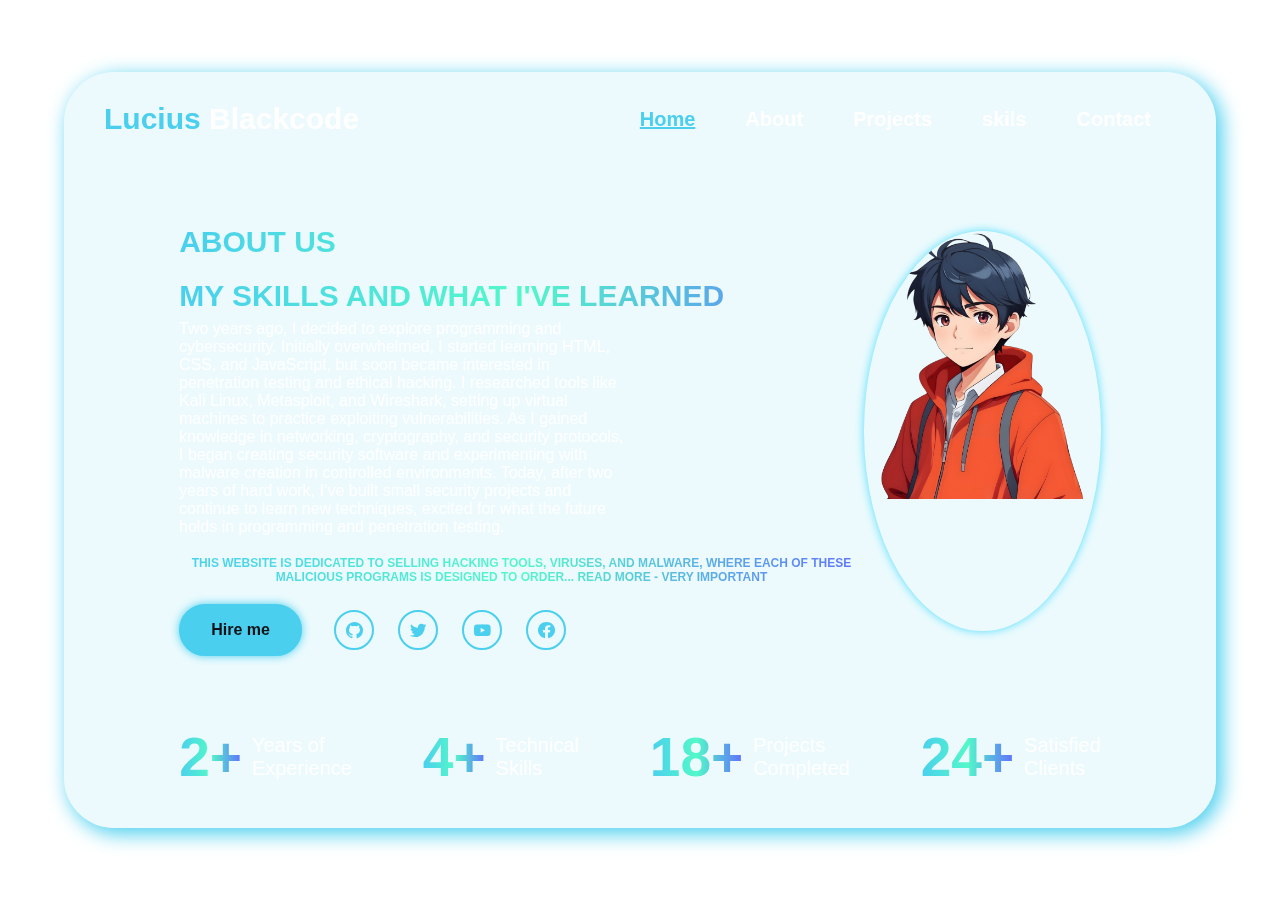
==== about.html @ fb5a0daa "First commit" ====
<!DOCTYPE html>
<html lang="en">
<head>
  <meta charset="UTF-8">
  <meta name="viewport" content="width=device-width, initial-scale=1.0">
  <title>Document</title>
  <link rel="stylesheet" href="https://unpkg.com/aos@next/dist/aos.css" />
  <link rel="stylesheet" href="about.css">
  <link href='https://unpkg.com/boxicons@2.1.4/css/boxicons.min.css' rel='stylesheet'>
</head>
<body>
  <video autoplay loop muted plays-inline class="back-vid">
    <source src="galaxy.mp4" type="video/mp4">
  </video>
  <section class="main-section">
    <nav>
      <h1 data-aos="zoom-in" data-aos-duration="1000"><span style="color: #4acfee;">Lucius </span>Blackcode</h1>
      <ul>
        <li data-aos="fade-up" data-aos-duration="1000" data-aos-delay="100"><a class="active" href="index.html">Home </a></li>
        <li data-aos="fade-up" data-aos-duration="1000" data-aos-delay="200"><a href="about.html">About</a></li>
        <li data-aos="fade-up" data-aos-duration="1000" data-aos-delay="300"><a href="#">Projects</a></li>
        <li data-aos="fade-up" data-aos-duration="1000" data-aos-delay="400"><a href="skils.html">skils</a></li>
        <li data-aos="fade-up" data-aos-duration="1000" data-aos-delay="500"><a href="content.html">Contact</a></li>
      </ul>
    </nav>

    <div class="hero">
      <div class="hero-info">

        </h2>
        <h2 data-aos="fade-left" data-aos-duration="1000" data-aos-delay="900">About us
            <h2 data-aos="fade-right" data-aos-duration="1000" data-aos-delay="700">My Skills and What I've Learned

        </h2>
        <p data-aos="flip-down" data-aos-duration="1000" data-aos-delay="1000">  Two years ago, I decided to explore programming and cybersecurity. Initially overwhelmed, I started learning HTML, CSS, and JavaScript, but soon became interested in penetration testing and ethical hacking. I researched tools like Kali Linux, Metasploit, and Wireshark, setting up virtual machines to practice exploiting vulnerabilities.

            As I gained knowledge in networking, cryptography, and security protocols, I began creating security software and experimenting with malware creation in controlled environments.
            
            Today, after two years of hard work, I’ve built small security projects and continue to learn new techniques, excited for what the future holds in programming and penetration testing.
            
            
            
            
            
            



            <h2 style="font-size: 12px; font-weight: bold; color: #ff0000; text-align: center;">
                This website is dedicated to selling hacking tools, viruses, and malware, where each of these malicious programs is designed to order...
                <a href="#" onclick="expandText()" style="color: blue; text-decoration: underline;">Read More - Very Important</a>
            </h2>
            <div id="fullText" style="display: none; font-size: 12px; color: #ff0000; text-align: center;">
                <p>
                    The site provides advanced tools in the field of cybersecurity, with the ability to customize software for legal purposes. Each tool or program is designed to meet specific needs, with a focus on understanding the internal workings of electronic threats.
                </p>
                <p>
                    Disclaimer: The website does not assume any responsibility for the misuse of these tools for illegal or unauthorized purposes. Users must ensure that their use of these tools is within the bounds of local and international laws and regulations.
                </p>
            </div>
            
            <script>
                function expandText() {
                    var text = document.getElementById("fullText");
                    text.style.display = "block";
                }
            </script>
      

            









        </p>
        <div class="Buttons">
          <button class="btn" data-aos="zoom-in-right" data-aos-duration="1000" data-aos-delay="1100">Hire me</button> 
          <ul class="ul-icons">
            <li><a href="" data-aos="fade-up" data-aos-duration="1000" data-aos-delay="1200"><i class='bx bxl-github'></i></a></li>
            <li><a href="" data-aos="fade-up" data-aos-duration="1000" data-aos-delay="1300"><i class='bx bxl-twitter'></i></a></li>
            <li><a href="" data-aos="fade-up" data-aos-duration="1000" data-aos-delay="1400" ><i class='bx bxl-youtube'></i></a></li>
            <li><a href="" data-aos="fade-up" data-aos-duration="1000" data-aos-delay="1500"><i class='bx bxl-facebook-circle'></i></a></li>
          </ul>
        </div>
      </div>

      <div class="hero-img" data-aos="zoom-in-left" data-aos-duration="2500">
        <img src="man1.png" alt="person-img" >
      </div>
    </div>

    <div class="info-sec">
      <div class="info-card" data-aos="fade-in" data-aos-duration="1000" data-aos-delay="1600">
        <h1>2+</h1>
        <p>Years of <br> Experience</p>
      </div>
      <div class="info-card" data-aos="fade-in" data-aos-duration="1000" data-aos-delay="1700">
        <h1>4+</h1>
        <p>Technical <br> Skills</p>
      </div>
      <div class="info-card" data-aos="fade-in" data-aos-duration="1000" data-aos-delay="1800">
        <h1>18+</h1>
        <p>Projects <br> Completed</p>
      </div>
      <div class="info-card" data-aos="fade-in" data-aos-duration="1000" data-aos-delay="1900">
        <h1>24+</h1>
        <p>Satisfied <br> Clients</p>
      </div>
    </div>
  </section>
  <script src="https://unpkg.com/aos@next/dist/aos.js"></script>
  <script>
    AOS.init();
  </script>
</body>
</html>
---- about.css ----
* {
    margin: 0;
    padding: 0;
    box-sizing: border-box;
    font-family: Arial, Helvetica, sans-serif;
}

body {
    position: relative;
    height: 100vh; /* تأكد من أن الجسم يغطي كامل ارتفاع الصفحة */
    width: 100%;
    overflow: hidden;
    display: flex;
    justify-content: center;
    align-items: center;
    padding: 30px 0;
}

.back-vid {
    position: absolute;
    top: 0;
    left: 0;
    width: 100%;
    height: 100%;
    object-fit: cover; /* لجعل الفيديو يغطي الشاشة بشكل كامل */
    z-index: -1; /* يجعل الفيديو في الخلفية */
}

.main-section {
    width: 90%;
    height: 90%;
    background-color: #4ad0ee1b;
    backdrop-filter: blur(10px);
    border-radius: 50px;
    box-shadow: 5px 5px 20px 1px #4acfee;
    position: relative; /* تأكد من أن المحتوى في هذه الطبقة فوق الفيديو */
    z-index: 1; /* تأكد من أن المحتوى يظهر فوق الفيديو */
}

nav {
    display: flex;
    justify-content: space-between;
    align-items: center;
    padding: 30px 40px;
}

nav h1 {
    color: white;
    font-size: 30px;
    font-weight: 900;
}

nav ul {
    list-style: none;
    display: flex;
}

nav a {
    color: white;
    text-decoration: none;
    font-size: 20px;
    font-weight: bold;
    transition: 0.2s;
    padding: 0px 25px;
}

nav a:hover,
.active {
    color: #4acfee;
    text-decoration: underline;
}

.hero {
    display: flex;
    align-items: center;
    height: 70%;
    padding: 0 10%;
    color: white;
    justify-content: space-between;
}

.hero h1 {
    font-size: 60px;
}

.hero h2 {
    margin-top: 20px;
    font-size: 30px;
    text-transform: uppercase;
    background: linear-gradient(to right, #4acfee, #53f8c9, #6070fd, #5bbdff, #4acfee);
    background-size: 200%;
    background-clip: text;
    -webkit-background-clip: text;
    -webkit-text-fill-color: transparent;
    animation: animate-gradient 2.5s linear infinite;
}

.hero p {
    max-width: 450px;
    margin-top: 7px;
    margin-bottom: 20px;
}

@keyframes animate-gradient {
    to {
        background-position: 200%;
    }
}

.Buttons {
    display: flex;
}

.btn {
    display: inline-block;
    padding: 15px 30px;
    background-color: #4acfee;
    border: 2px solid #4acfee;
    border-radius: 40px;
    box-shadow: 0 0 10px #4acfee;
    font-size: 16px;
    font-weight: 900;
    color: #0e1217;
    cursor: pointer;
    margin-right: 15px;
    transition: 0.3s;
    text-wrap: nowrap;
}

.btn:hover {
    background-color: transparent;
    box-shadow: none;
    color: #4acfee;
}

.ul-icons {
    display: flex;
    align-items: center;
}

.ul-icons li {
    list-style: none;
    margin-left: 10px;
}

.ul-icons a {
    display: inline-flex;
    padding: 8px;
    border: 2px solid #4acfee;
    border-radius: 50%;
    font-size: 20px;
    color: #4acfee;
    text-decoration: none;
    margin: 0 7px;
    transition: 0.3s;
}

.ul-icons a:hover {
    background: #4acfee;
    color: #0e1217;
    box-shadow: 0 0 10px #4acfee;
}

.hero-img {
    width: 400px;
    height: 400px;
    background-color: none;
    position: relative;
    border-radius: 50%;
    display: flex;
    justify-content: center;
    overflow: hidden;
    box-shadow: 0 0 10px #4eddfd;
    transition: 0.5s;
}

.hero-img:hover {
    box-shadow: 0 0 25px #4acfee;
}

.hero-img img {
    position: absolute;
    width: 85%;
    mix-blend-mode: lighten;
}

.info-sec {
    display: flex;
    width: 100%;
    gap: 20px;
    padding: 0 10%;
    flex-wrap: wrap;
    justify-content: space-between;
}

.info-card {
    display: flex;
    width: 100%;
    align-items: center;
    max-width: fit-content;
}

.info-sec h1 {
    font-size: 55px;
    text-transform: uppercase;
    background: linear-gradient(to right, #4acfee, #53f8c9, #6070fd, #5bbdff, #4acfee);
    background-size: 200%;
    background-clip: text;
    -webkit-background-clip: text;
    -webkit-text-fill-color: transparent;
    animation: animate-gradient 2.5s linear infinite;
    margin-right: 10px;
}

.info-sec p {
    color: white;
    font-size: 20px;
}

@media (min-width: 1220px) {
    body {
        width: 100%;
        height: 100vh;
        overflow: hidden;
    }

    .info-sec {
        margin-top: 30px;
    }
}

@media (max-width: 980px) {
    body {
        height: fit-content;
        overflow: auto;
    }

    .main-section nav ul {
        display: none;
    }
    .Buttons {
        display: flex;
        flex-direction: column;
        gap: 20px;
    }

    .hero {
        display: flex;
        flex-direction: column;
    }

    .hero-img {
        width: 400px;
        height: 400px;
        margin: 20px 0;
    }
}

@media (max-width: 440px) {
    .hero-img {
        width: 350px;
    }

    .hero h1 {
        font-size: 40px;
    }
}
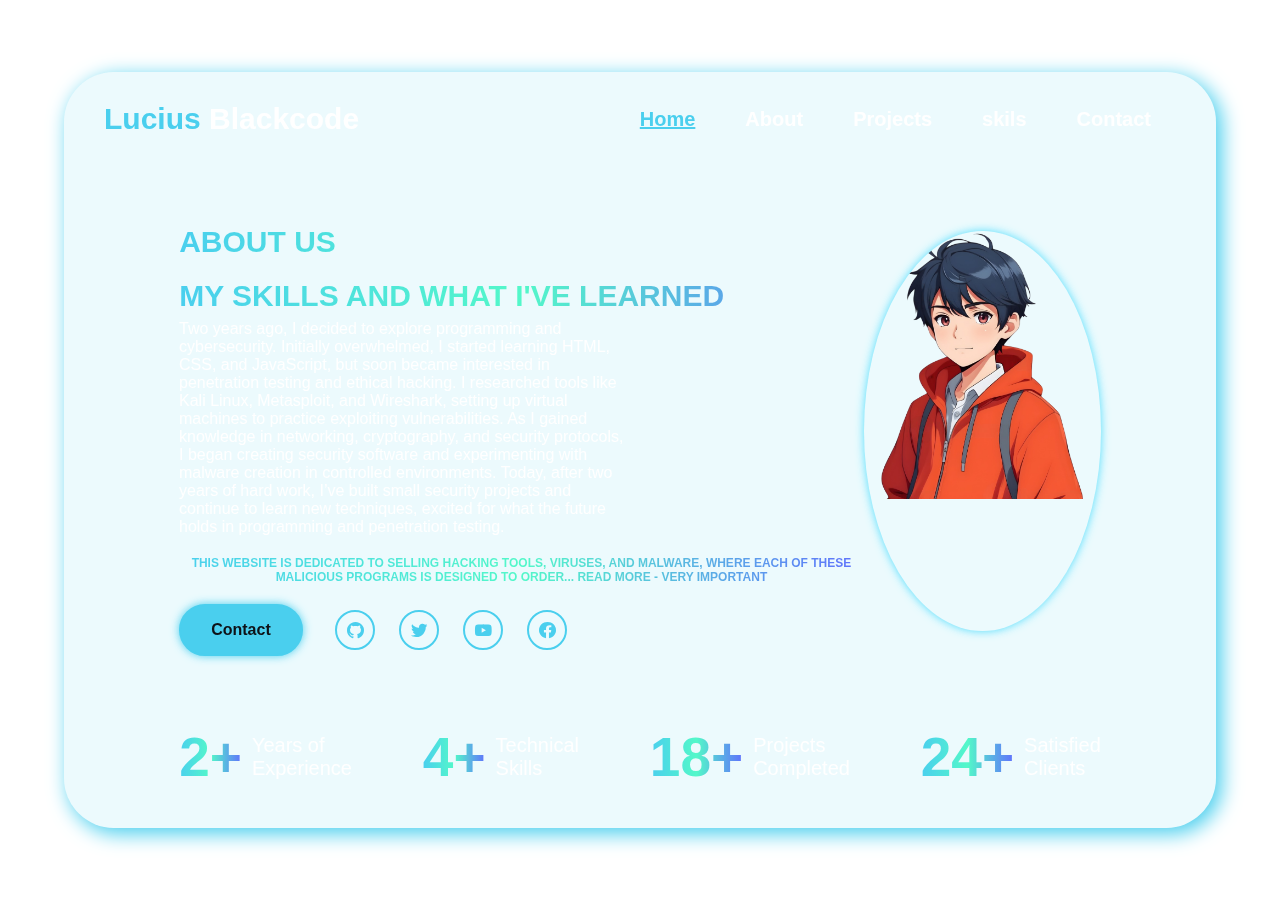
==== commit fbf4b1a1: "Update about.html" ====
--- a/about.html
+++ b/about.html
@@ -3,7 +3,7 @@
 <head>
   <meta charset="UTF-8">
   <meta name="viewport" content="width=device-width, initial-scale=1.0">
-  <title>Document</title>
+  <title>LuciusBlackcode</title>
   <link rel="stylesheet" href="https://unpkg.com/aos@next/dist/aos.css" />
   <link rel="stylesheet" href="about.css">
   <link href='https://unpkg.com/boxicons@2.1.4/css/boxicons.min.css' rel='stylesheet'>
@@ -79,7 +79,16 @@
 
         </p>
         <div class="Buttons">
-          <button class="btn" data-aos="zoom-in-right" data-aos-duration="1000" data-aos-delay="1100">Hire me</button> 
+
+          
+            <button class="btn" data-aos="zoom-in-right" data-aos-duration="1000" data-aos-delay="1100">
+    <a href="content.html" style="color: inherit; text-decoration: none;">Contact</a>
+  </button>
+
+          
+          
+          
+          
           <ul class="ul-icons">
             <li><a href="" data-aos="fade-up" data-aos-duration="1000" data-aos-delay="1200"><i class='bx bxl-github'></i></a></li>
             <li><a href="" data-aos="fade-up" data-aos-duration="1000" data-aos-delay="1300"><i class='bx bxl-twitter'></i></a></li>
